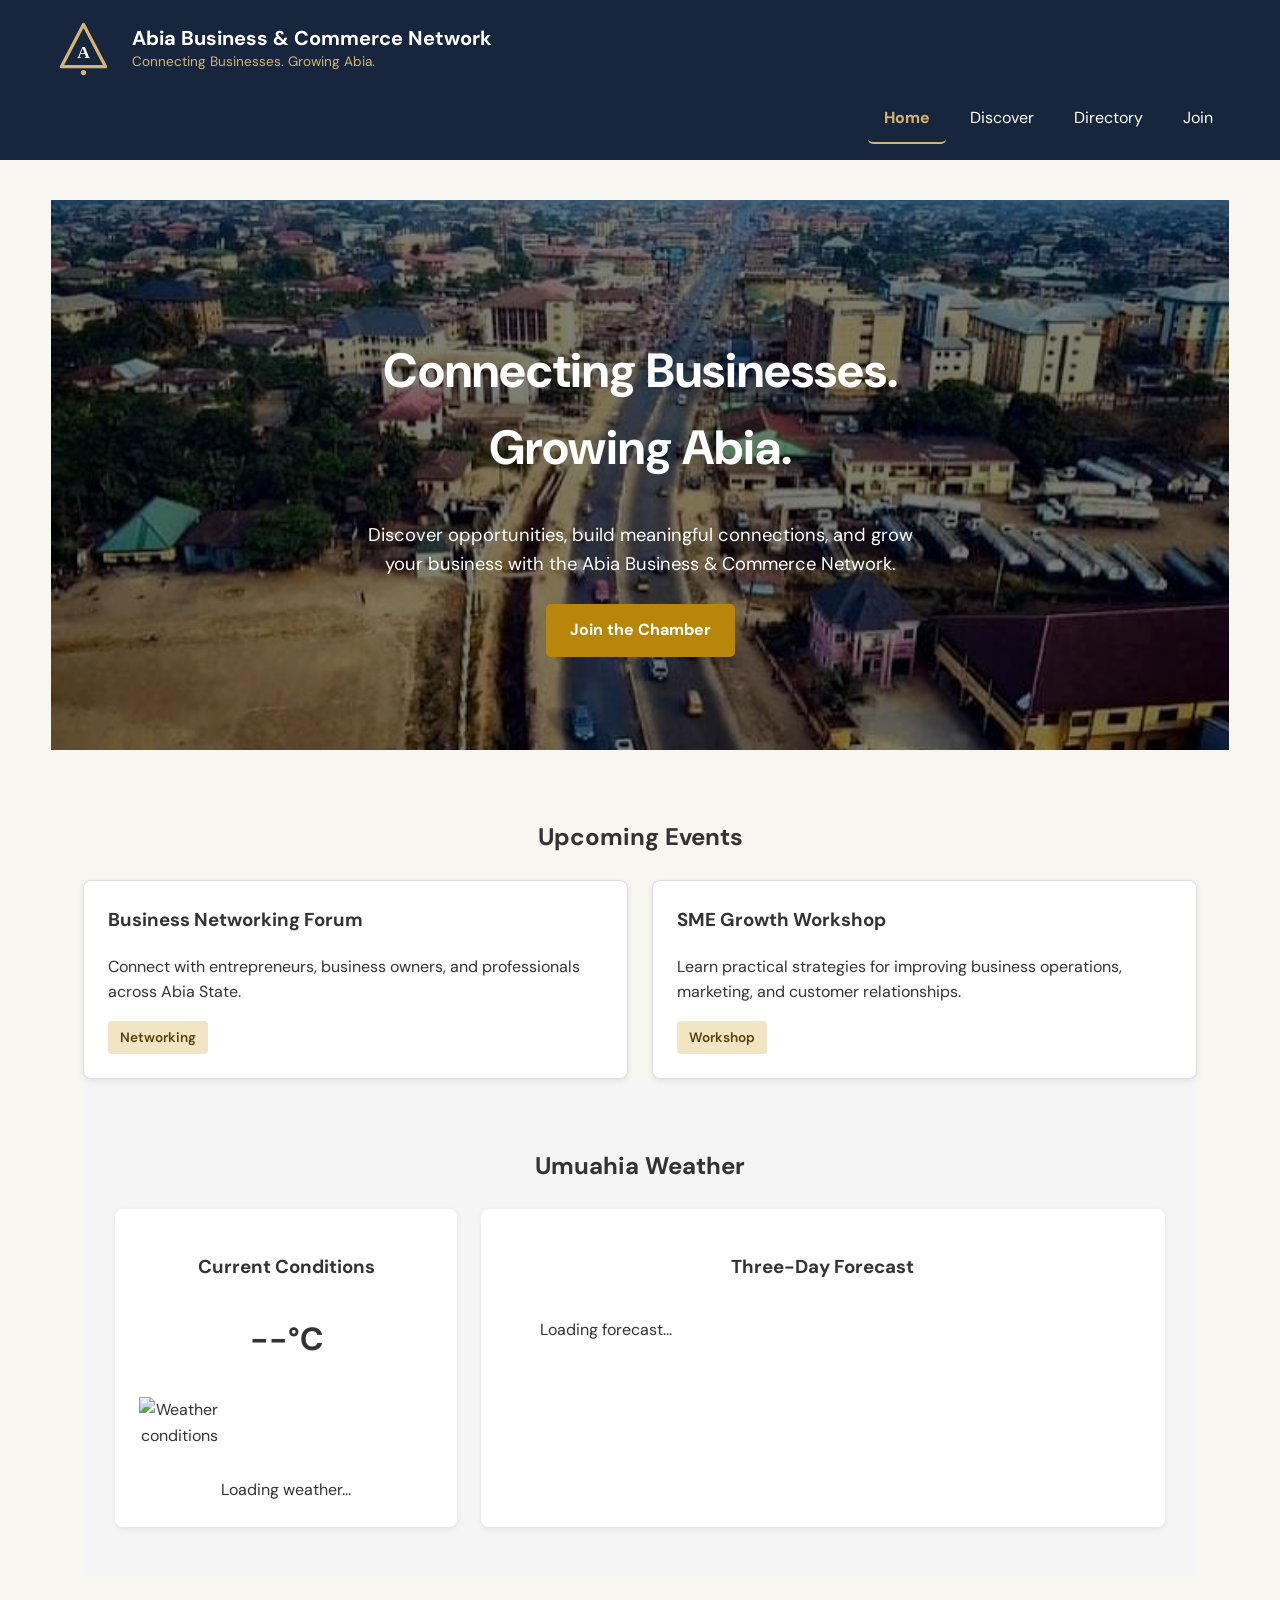
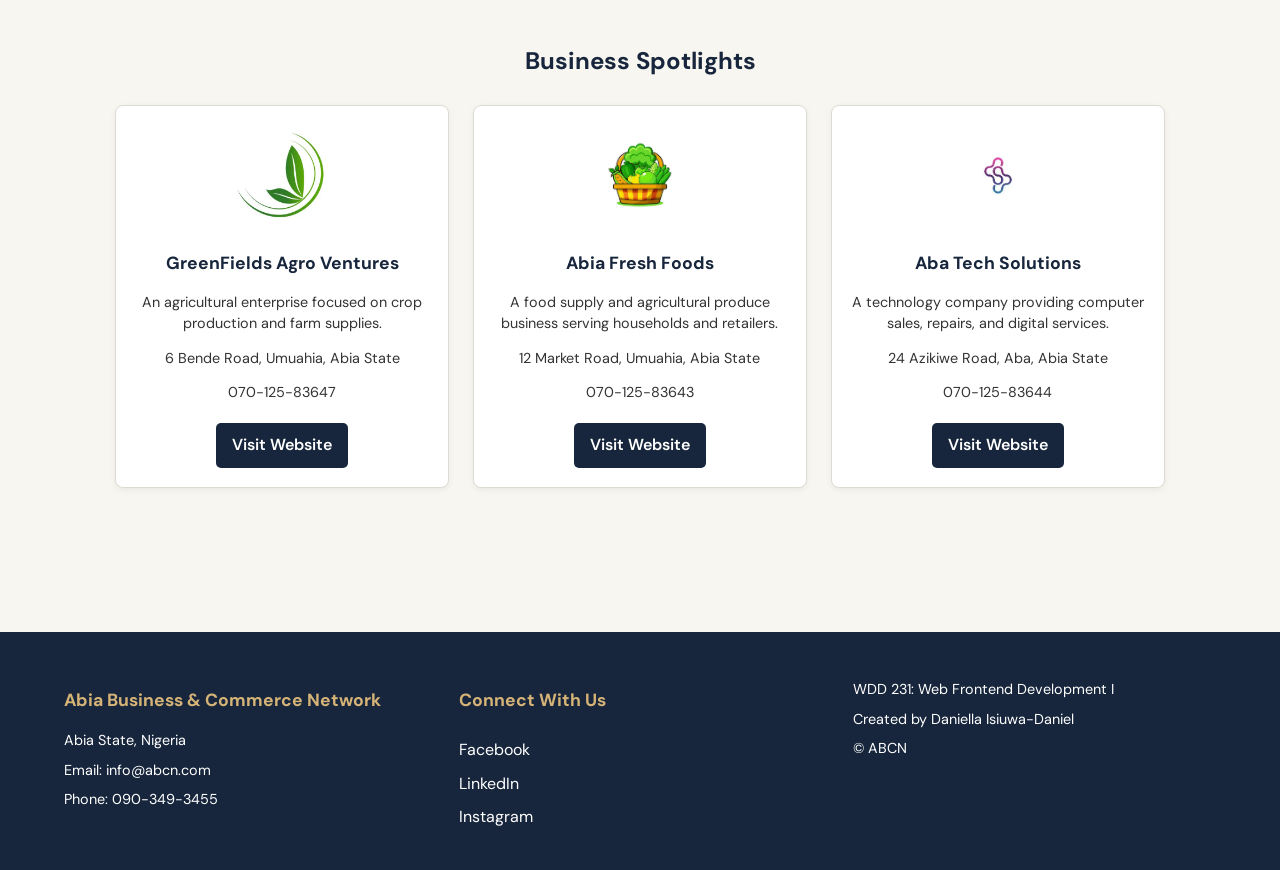
==== chamber/index.html @ b2ac149f "Chamber Homepage" ====
<!DOCTYPE html>
<html lang="en">
<head>
    <meta charset="UTF-8">
    <meta name="viewport" content="width=device-width, initial-scale=1.0">

    <meta name="description" content="Welcome to Abia Business & Commerce Network (ABCN), connecting businesses and supporting economic growth across Abia State, Nigeria.">
    <meta name="author" content="Daniella Isiuwa-Daniel">

    <title>Home | Abia Business & Commerce Network</title>

    <link rel="icon" href="images/favicon.svg" type="image/svg+xml">

    <!-- Open Graph Metadata -->
    <meta property="og:title" content="Home | Abia Business & Commerce Network">
    <meta property="og:description" content="Connecting businesses and supporting economic growth across Abia State, Nigeria.">
    <meta property="og:type" content="website">
    <meta property="og:image" content="https://elladaniels886-jpg.github.io/wdd231/chamber/images/favicon.svg">
    <meta property="og:url" content="https://elladaniels886-jpg.github.io/wdd231/chamber/index.html">

    <!-- Google Fonts -->
    <link rel="preconnect" href="https://fonts.googleapis.com">
    <link rel="preconnect" href="https://fonts.gstatic.com" crossorigin>
    <link href="https://fonts.googleapis.com/css2?family=DM+Sans:wght@400;500;600;700&display=swap" rel="stylesheet">

    <!-- CSS -->
    <link rel="stylesheet" href="styles/normalize.css">
    <link rel="stylesheet" href="styles/small.css">
    <link rel="stylesheet" href="styles/large.css">

    <script src="scripts/navigation.js" defer></script>
    <script src="scripts/weather.js" defer></script>
    <script src="scripts/spotlights.js" defer></script>
</head>
<body>

    <header>
        <div class="header-content">
            <a href="index.html" class="logo-link">
                <img src="images/favicon.svg" alt="ABCN logo" width="60" height="60">
            </a>

            <div class="site-name">
                <span class="site-title">Abia Business & Commerce Network</span>
                <span class="site-tagline">Connecting Businesses. Growing Abia.</span>
            </div>

            <button id="menu-button" aria-label="Open navigation menu" aria-expanded="false">
                ☰
            </button>
        </div>

        <nav>
            <ul id="primary-navigation">
                <li><a href="index.html" class="active" aria-current="page">Home</a></li>
                <li><a href="discover.html">Discover</a></li>
                <li><a href="directory.html">Directory</a></li>
                <li><a href="join.html">Join</a></li>
            </ul>
        </nav>
    </header>

    
<main>
    <section class="hero">
        <img
            class="hero-image"
            src="images/abcn-hero.jpg"
            alt="Business district in Umuahia, Abia State"
        >

        <div class="hero-content">
            <h1>Connecting Businesses. Growing Abia.</h1>

            <p>
                Discover opportunities, build meaningful connections,
                and grow your business with the Abia Business & Commerce Network.
            </p>

            <a href="join.html" class="hero-cta">
                Join the Chamber
            </a>
        </div>
    </section>

<section class="events-section">
    <h2>Upcoming Events</h2>

    <div class="events-container">

        <article class="event-card">
            <h3>Business Networking Forum</h3>

            <p>
                Connect with entrepreneurs, business owners,
                and professionals across Abia State.
            </p>

            <span class="event-category">Networking</span>
        </article>

        <article class="event-card">
            <h3>SME Growth Workshop</h3>

            <p>
                Learn practical strategies for improving
                business operations, marketing, and customer relationships.
            </p>

            <span class="event-category">Workshop</span>
        </article>
    </div>
    <section>

    <section class="weather-section">
    <h2>Umuahia Weather</h2>

    <div class="weather-container">

        <div class="current-weather">
            <h3>Current Conditions</h3>

            <p id="current-temp">--°C</p>

            <figure>
                <img id="weather-icon" src="#" alt="Weather conditions">
                <figcaption id="weather-description">
                    Loading weather...
                </figcaption>
            </figure>
        </div>

        <div class="weather-forecast">
            <h3>Three-Day Forecast</h3>

            <div id="forecast-container">
                <p>Loading forecast...</p>
            </div>
        </div>

    </div>
</section>

<section class="spotlights-section">
    <h2>Business Spotlights</h2>

    <div id="spotlights-container">
        <p>Loading business spotlights...</p>
    </div>
</section>

</main>

    <footer>
        <div class="footer-contact">
            <h2>Abia Business & Commerce Network</h2>
            <p>Abia State, Nigeria</p>
            <p>Email: info@abcn.com</p>
            <p>Phone: 090-349-3455</p>
        </div>

        <div class="footer-social">
            <h2>Connect With Us</h2>
            <a href="https://www.facebook.com/" target="_blank" rel="noopener noreferrer">Facebook</a>
            <a href="https://www.linkedin.com/" target="_blank" rel="noopener noreferrer">LinkedIn</a>
            <a href="https://www.instagram.com/" target="_blank" rel="noopener noreferrer">Instagram</a>
        </div>

        <div class="footer-development">
            <p>WDD 231: Web Frontend Development I</p>
            <p>Created by Daniella Isiuwa-Daniel</p>
            <p>&copy; <span id="current-year"></span> ABCN</p>
            <p id="last-modified"></p>
        </div>
    </footer>

</body>
</html>
---- chamber/styles/small.css ----
:root {
    --navy: #17263c;
    --navy-light: #263b57;
    --gold: #d6b477;
    --cream: #f8f6f1;
    --white: #ffffff;
    --text: #333333;
    --muted: #686868;
    --border: #dedbd3;
}


body {
    font-family: "DM Sans", sans-serif;
    background-color: var(--cream);
    color: var(--text);
    line-height: 1.6;
    overflow-wrap: break-word;
}

a {
    text-decoration: none;
}

button {
    border: none;
}

header {
    background-color: var(--navy);
    color: var(--white);
    padding: 1rem;
}

.header-content {
    display: flex;
    align-items: center;
    gap: 0.8rem;
    max-width: 1200px;
    margin: 0 auto;
}

.logo-link img {
    width: 55px;
    height: 55px;
}

.site-name {
    display: flex;
    flex-direction: column;
    flex: 1;
}

.site-title {
    font-size: 1rem;
    font-weight: 700;
    line-height: 1.3;
}

.site-tagline {
    font-size: 0.75rem;
    color: var(--gold);
}


#menu-button {
    background-color: transparent;
    color: var(--white);
    font-size: 1.8rem;
    padding: 0.3rem 0.5rem;
}

nav {
    max-width: 1200px;
    margin: 0 auto;
}

#primary-navigation {
    display: none;
    flex-direction: column;
    margin-top: 1rem;
}

#primary-navigation.open {
    display: flex;
}

#primary-navigation a {
    display: block;
    padding: 0.8rem;
    text-align: center;
    color: var(--white);
    border-top: 1px solid var(--navy-light);
}

#primary-navigation a:hover,
#primary-navigation a:focus-visible {
    background-color: var(--navy-light);
    color: var(--gold);
}

#primary-navigation a.active {
    color: var(--gold);
    font-weight: 700;
    border-bottom: 2px solid var(--gold);
}

main {
    width: 92%;
    max-width: 1200px;
    margin: 2rem auto;
    min-height: 400px;
}

h1 {
    color: var(--navy);
    text-align: center;
    margin-bottom: 1.5rem;
    font-size: 1.8rem;
}


.view-options {
    display: flex;
    justify-content: center;
    gap: 0.8rem;
    margin-bottom: 1.5rem;
}

.view-options button {
    background-color: var(--navy);
    color: var(--white);
    padding: 0.7rem 1.2rem;
    border-radius: 5px;
}

.view-options button:hover,
.view-options button:focus-visible {
    background-color: var(--navy-light);
}

.view-options button.active-view {
    background-color: var(--gold);
    color: var(--navy);
    font-weight: 700;
}


.members-grid {
    display: grid;
    grid-template-columns: 1fr;
    gap: 1.2rem;
}


.member-card {
    background-color: var(--white);
    border: 1px solid var(--border);
    border-radius: 8px;
    padding: 1.2rem;
    text-align: center;
    box-shadow: 0 2px 6px rgba(0, 0, 0, 0.06);
}

.member-card h2 {
    color: var(--navy);
    font-size: 1.2rem;
    margin: 0.8rem 0;
}

.member-image {
    width: 100px;
    height: 100px;
    object-fit: cover;
    object-position: center;
    border-radius: 8px;
    margin: 0 auto;
}

.member-card p {
    margin: 0.5rem 0;
}

.member-card a {
    color: var(--navy);
    font-weight: 700;
    text-decoration: underline;
    overflow-wrap: anywhere;
}

.member-card a:hover {
    color: #805b20;
}

.membership {
    display: inline-block;
    background-color: var(--navy);
    color: var(--white);
    padding: 0.3rem 0.8rem;
    border-radius: 20px;
    font-size: 0.85rem;
    margin-top: 0.5rem;
}


.members-list {
    display: flex;
    flex-direction: column;
    gap: 0;
}

.members-list .member-card {
    display: block;
    text-align: left;
    border-radius: 0;
    box-shadow: none;
    padding: 1rem;
}

.members-list .member-image {
    display: none;
}

.members-list .member-card:nth-child(even) {
    background-color: #eae7df;
}

.members-list .member-card h2 {
    margin-top: 0;
}

.members-list .membership {
    margin-top: 0.3rem;
}


footer {
    background-color: var(--navy);
    color: var(--white);
    padding: 2rem 1rem;
    text-align: center;
}

footer h2 {
    color: var(--gold);
    font-size: 1.1rem;
}

footer p {
    margin: 0.4rem 0;
    font-size: 0.9rem;
}

.footer-social {
    display: flex;
    flex-direction: column;
    align-items: center;
    gap: 0.5rem;
}

.footer-social a:hover,
.footer-social a:focus-visible {
    color: var(--gold);
    text-decoration: underline;
}

.footer-development {
    margin-top: 1.5rem;
    padding-top: 1rem;
    border-top: 1px solid var(--navy-light);
}


a:focus-visible,
button:focus-visible {
    outline: 3px solid var(--gold);
    outline-offset: 3px;
}




.hero {
    position: relative;
    width: 100%;
    min-height: 400px;
    overflow: hidden;
}

.hero-image {
    display: block;
    width: 100%;
    height: 400px;
    object-fit: cover;
}

.hero-content {
    position: absolute;
    inset: 0;
    display: flex;
    flex-direction: column;
    justify-content: center;
    align-items: center;
    padding: 2rem 1.5rem;
    text-align: center;
    color: white;
    background: rgba(0, 0, 0, 0.5);
}

.hero-content h1 {
    max-width: 700px;
    margin-bottom: 1rem;
    font-size: 2rem;
    color: white;
}

.hero-content p {
    max-width: 550px;
    line-height: 1.6;
    margin-bottom: 1.5rem;
}

.hero-cta {
    display: inline-block;
    padding: 0.85rem 1.5rem;
    background-color: #b8860b;
    color: white;
    text-decoration: none;
    font-weight: 700;
    border-radius: 5px;
}

.hero-cta:hover,
.hero-cta:focus-visible {
    background-color: #8b6508;
}





/* HOME PAGE - CURRENT EVENTS */

.events-section {
    padding: 2.5rem 1rem;
}

.events-section h2 {
    text-align: center;
    margin-bottom: 1.5rem;
}

.events-container {
    display: grid;
    grid-template-columns: 1fr;
    gap: 1.5rem;
}

.event-card {
    padding: 1.5rem;
    border: 1px solid #ddd;
    border-radius: 8px;
    background-color: white;
    box-shadow: 0 2px 6px rgba(0, 0, 0, 0.08);
}

.event-card h3 {
    margin-top: 0;
}

.event-card p {
    line-height: 1.6;
}

.event-category {
    display: inline-block;
    padding: 0.35rem 0.75rem;
    border-radius: 4px;
    background-color: #f1e5c4;
    color: #59400a;
    font-size: 0.85rem;
    font-weight: 600;
}


.weather-section {
    padding: 2.5rem 1rem;
    background-color: #f5f5f5;
}

.weather-section h2 {
    text-align: center;
    margin-bottom: 1.5rem;
}

.weather-container {
    display: grid;
    grid-template-columns: 1fr;
    gap: 1.5rem;
}

.current-weather,
.weather-forecast {
    background-color: white;
    padding: 1.5rem;
    border-radius: 8px;
    text-align: center;
    box-shadow: 0 2px 6px rgba(0, 0, 0, 0.08);
}

.current-weather figure {
    margin: 0;
}

.current-weather img {
    width: 80px;
    height: 80px;
}

#current-temp {
    font-size: 2rem;
    font-weight: 700;
}

#forecast-container {
    display: grid;
    gap: 1rem;
}

.forecast-day {
    padding: 1rem;
    background-color: #f5f5f5;
    border-radius: 6px;
}




/* HOME PAGE - BUSINESS SPOTLIGHTS */

.spotlights-section {
    padding: 2.5rem 1rem;
}

.spotlights-section h2 {
    text-align: center;
    color: var(--navy);
    margin-bottom: 1.5rem;
}

#spotlights-container {
    display: grid;
    grid-template-columns: 1fr;
    gap: 1.5rem;
}

.spotlight-card {
    display: flex;
    flex-direction: column;
    align-items: center;
    text-align: center;
    padding: 1.5rem;
    background-color: var(--white);
    border: 1px solid var(--border);
    border-radius: 8px;
    box-shadow: 0 2px 6px rgba(0, 0, 0, 0.06);
}

.spotlight-card img {
    width: 100px;
    height: 100px;
    object-fit: contain;
    margin-bottom: 1rem;
}

.spotlight-card h3 {
    color: var(--navy);
    font-size: 1.1rem;
    margin: 0.5rem 0;
}

.spotlight-card p {
    font-size: 0.9rem;
    line-height: 1.5;
    margin: 0.4rem 0;
    overflow-wrap: anywhere;
}

.spotlight-card a {
    display: inline-block;
    margin-top: 0.8rem;
    padding: 0.6rem 1rem;
    background-color: var(--navy);
    color: var(--white);
    border-radius: 5px;
    font-weight: 600;
}

.spotlight-card a:hover,
.spotlight-card a:focus-visible {
    background-color: var(--navy-light);
    color: var(--gold);
}
---- chamber/styles/large.css ----
@media screen and (min-width: 768px) {

    header {
        padding: 1rem 4%;
    }

    .header-content {
        gap: 1rem;
    }

    .logo-link img {
        width: 65px;
        height: 65px;
    }

    .site-title {
        font-size: 1.25rem;
    }

    .site-tagline {
        font-size: 0.85rem;
    }

    #menu-button {
        display: none;
    }

    nav {
        margin-top: 0.8rem;
    }

    #primary-navigation {
        display: flex;
        flex-direction: row;
        justify-content: flex-end;
        gap: 0.5rem;
        margin-top: 0;
    }

    #primary-navigation a {
        border: none;
        padding: 0.7rem 1rem;
        border-radius: 5px;
    }

    #primary-navigation a.active {
        border-bottom: 2px solid var(--gold);
    }


    h1 {
        font-size: 2.2rem;
    }

   
    .members-grid {
        grid-template-columns: repeat(3, minmax(0, 1fr));
        gap: 1.5rem;
    }

    .member-card {
        display: flex;
        flex-direction: column;
        align-items: center;
        min-width: 0;
    }

    .member-card p {
        overflow-wrap: anywhere;
    }

  

    footer {
        display: grid;
        grid-template-columns: repeat(3, minmax(0, 1fr));
        gap: 2rem;
        text-align: left;
        padding: 2.5rem 5%;
    }

    .footer-social {
        align-items: flex-start;
    }

    .footer-development {
        margin-top: 0;
        padding-top: 0;
        border-top: none;
    }

  
    .members-list {
        display: flex;
        flex-direction: column;
    }

    .members-list .member-card {
        display: block;
    }
}

@media screen and (min-width: 1100px) {

    main {
        margin-top: 2.5rem;
        margin-bottom: 3rem;
    }

    .members-grid {
        gap: 1.8rem;
    }

    .member-card {
        padding: 1.5rem;
    }
}


@media screen and (min-width: 768px) {
    .hero,
    .hero-image {
        height: 550px;
    }

    .hero-content h1 {
        font-size: 3rem;
    }

    .hero-content p {
        font-size: 1.15rem;
    }
}


@media screen and (min-width: 768px) {
    .events-section {
        padding: 3rem 2rem;
    }

    .events-container {
        grid-template-columns: repeat(2, 1fr);
    }
}




@media screen and (min-width: 768px) {
    .weather-section {
        padding: 3rem 2rem;
    }

    .weather-container {
        grid-template-columns: 1fr 2fr;
    }

    #forecast-container {
        grid-template-columns: repeat(3, 1fr);
    }
}


@media screen and (min-width: 768px) {
    .spotlights-section {
        padding: 3rem 2rem;
    }

    #spotlights-container {
        grid-template-columns: repeat(3, minmax(0, 1fr));
        gap: 1.5rem;
    }

    .spotlight-card {
        padding: 1.2rem;
    }
}
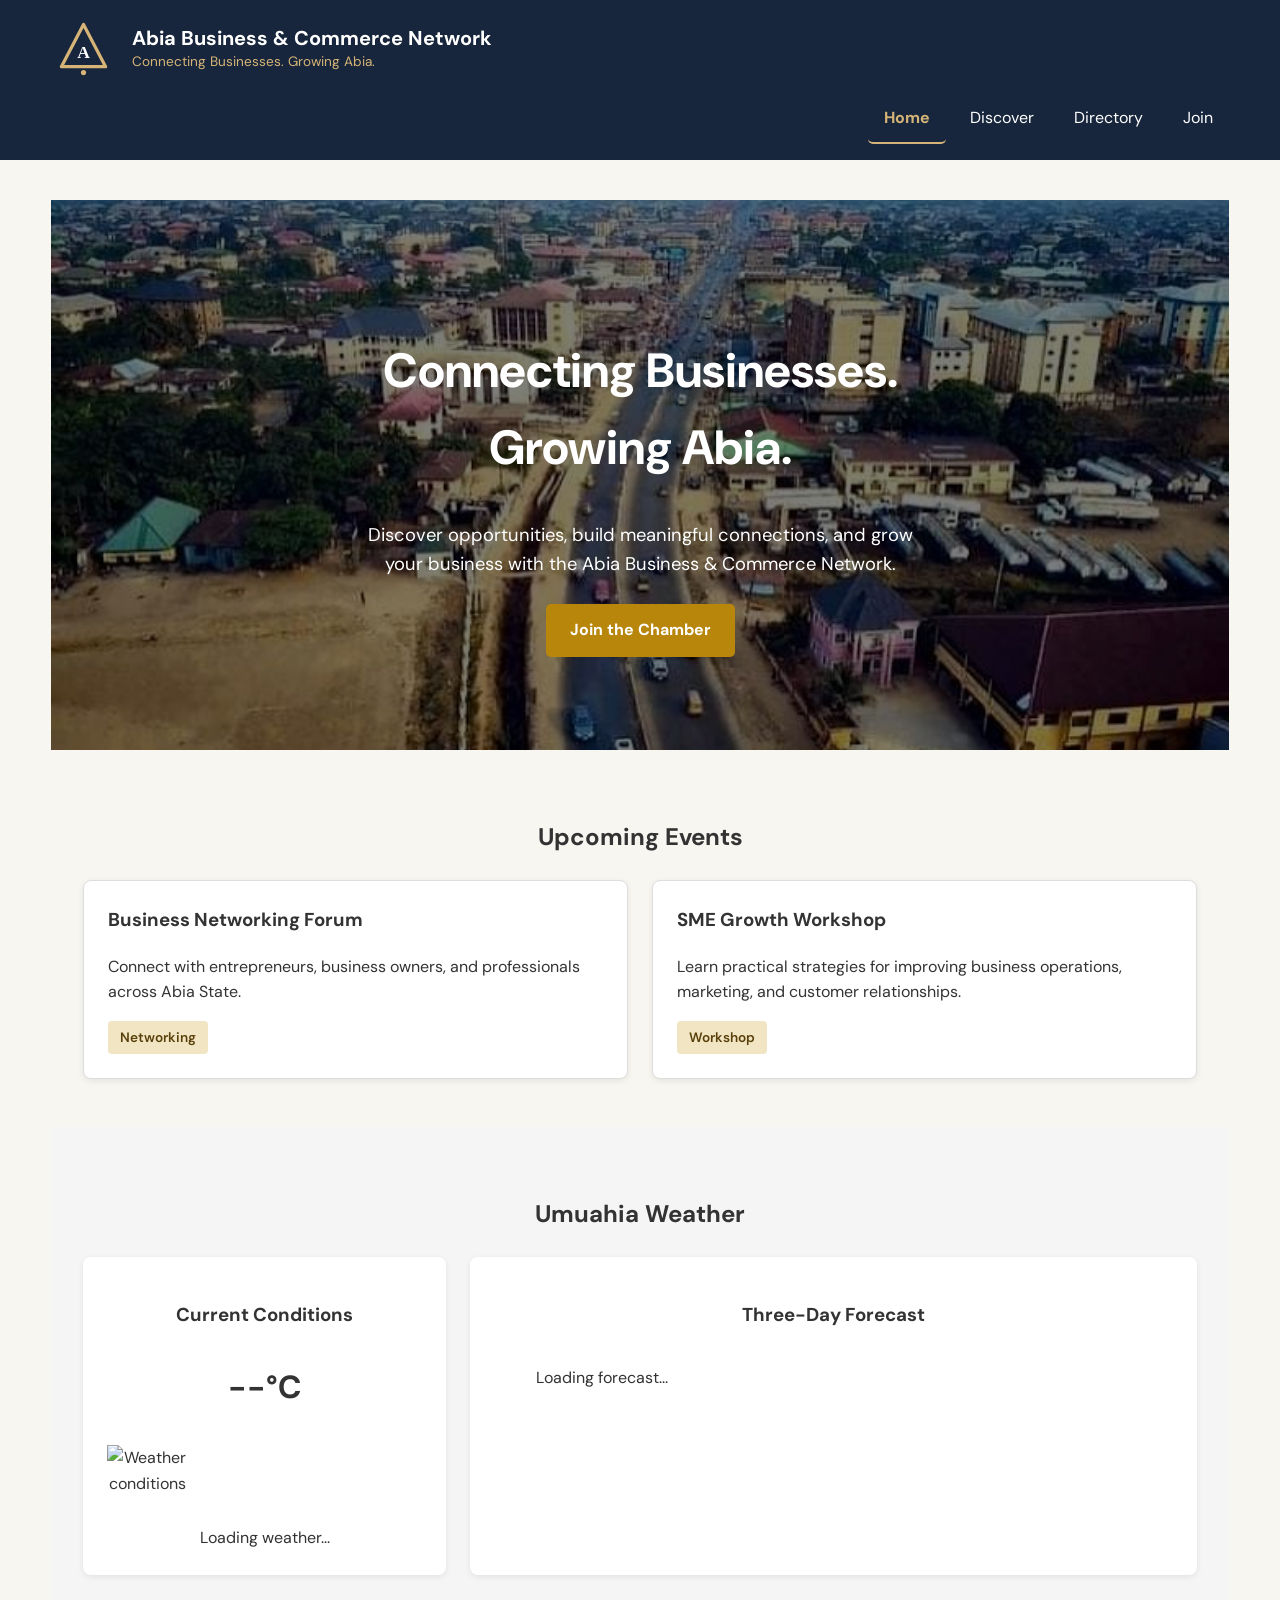
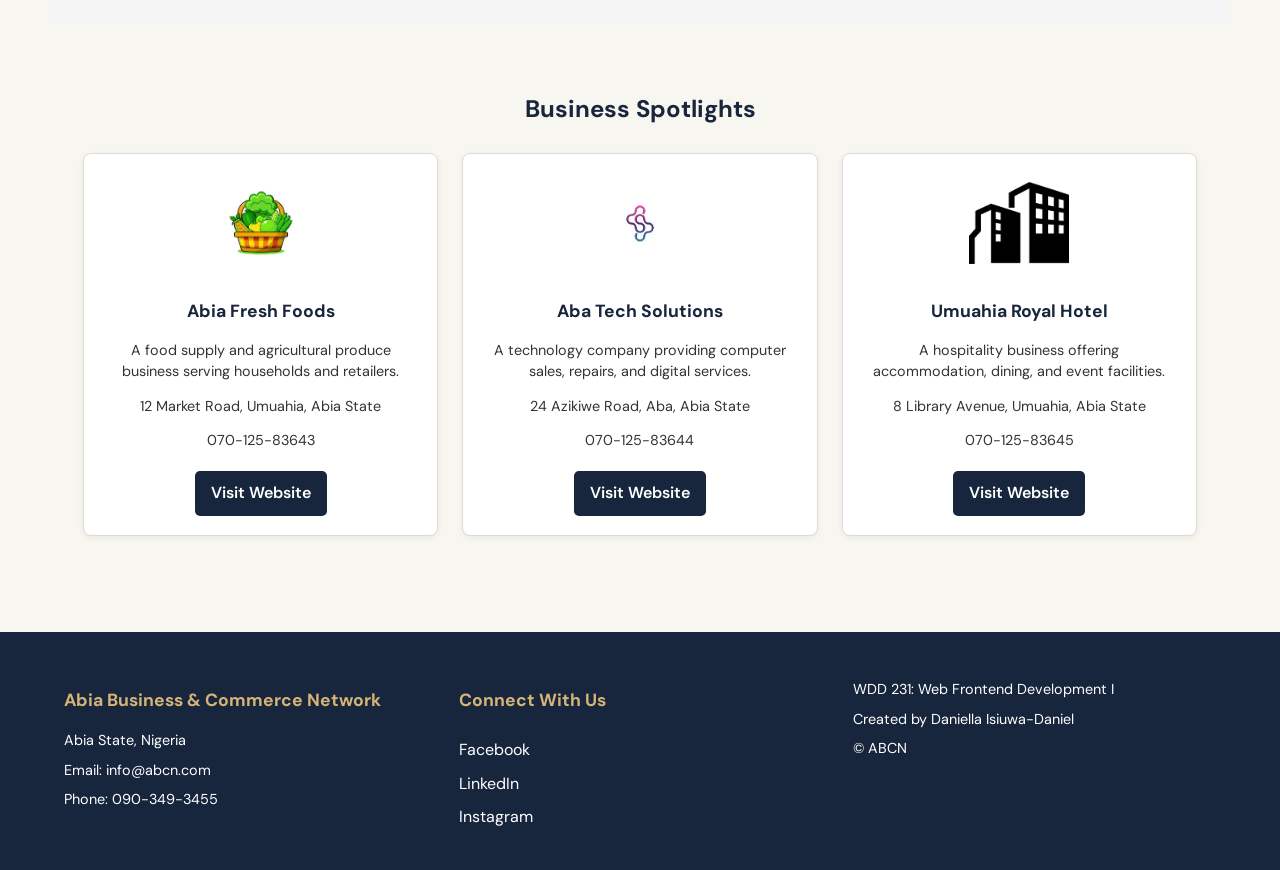
==== commit 7e02d10b: "Tag and image corrections" ====
--- a/chamber/index.html
+++ b/chamber/index.html
@@ -15,7 +15,7 @@
     <meta property="og:title" content="Home | Abia Business & Commerce Network">
     <meta property="og:description" content="Connecting businesses and supporting economic growth across Abia State, Nigeria.">
     <meta property="og:type" content="website">
-    <meta property="og:image" content="https://elladaniels886-jpg.github.io/wdd231/chamber/images/favicon.svg">
+    <meta property="og:image" content="https://elladaniels886-jpg.github.io/wdd231/chamber/images/abcn-hero.jpg">
     <meta property="og:url" content="https://elladaniels886-jpg.github.io/wdd231/chamber/index.html">
 
     <!-- Google Fonts -->
@@ -110,9 +110,9 @@
             <span class="event-category">Workshop</span>
         </article>
     </div>
-    <section>
+</section>
 
-    <section class="weather-section">
+<section class="weather-section">
     <h2>Umuahia Weather</h2>
 
     <div class="weather-container">
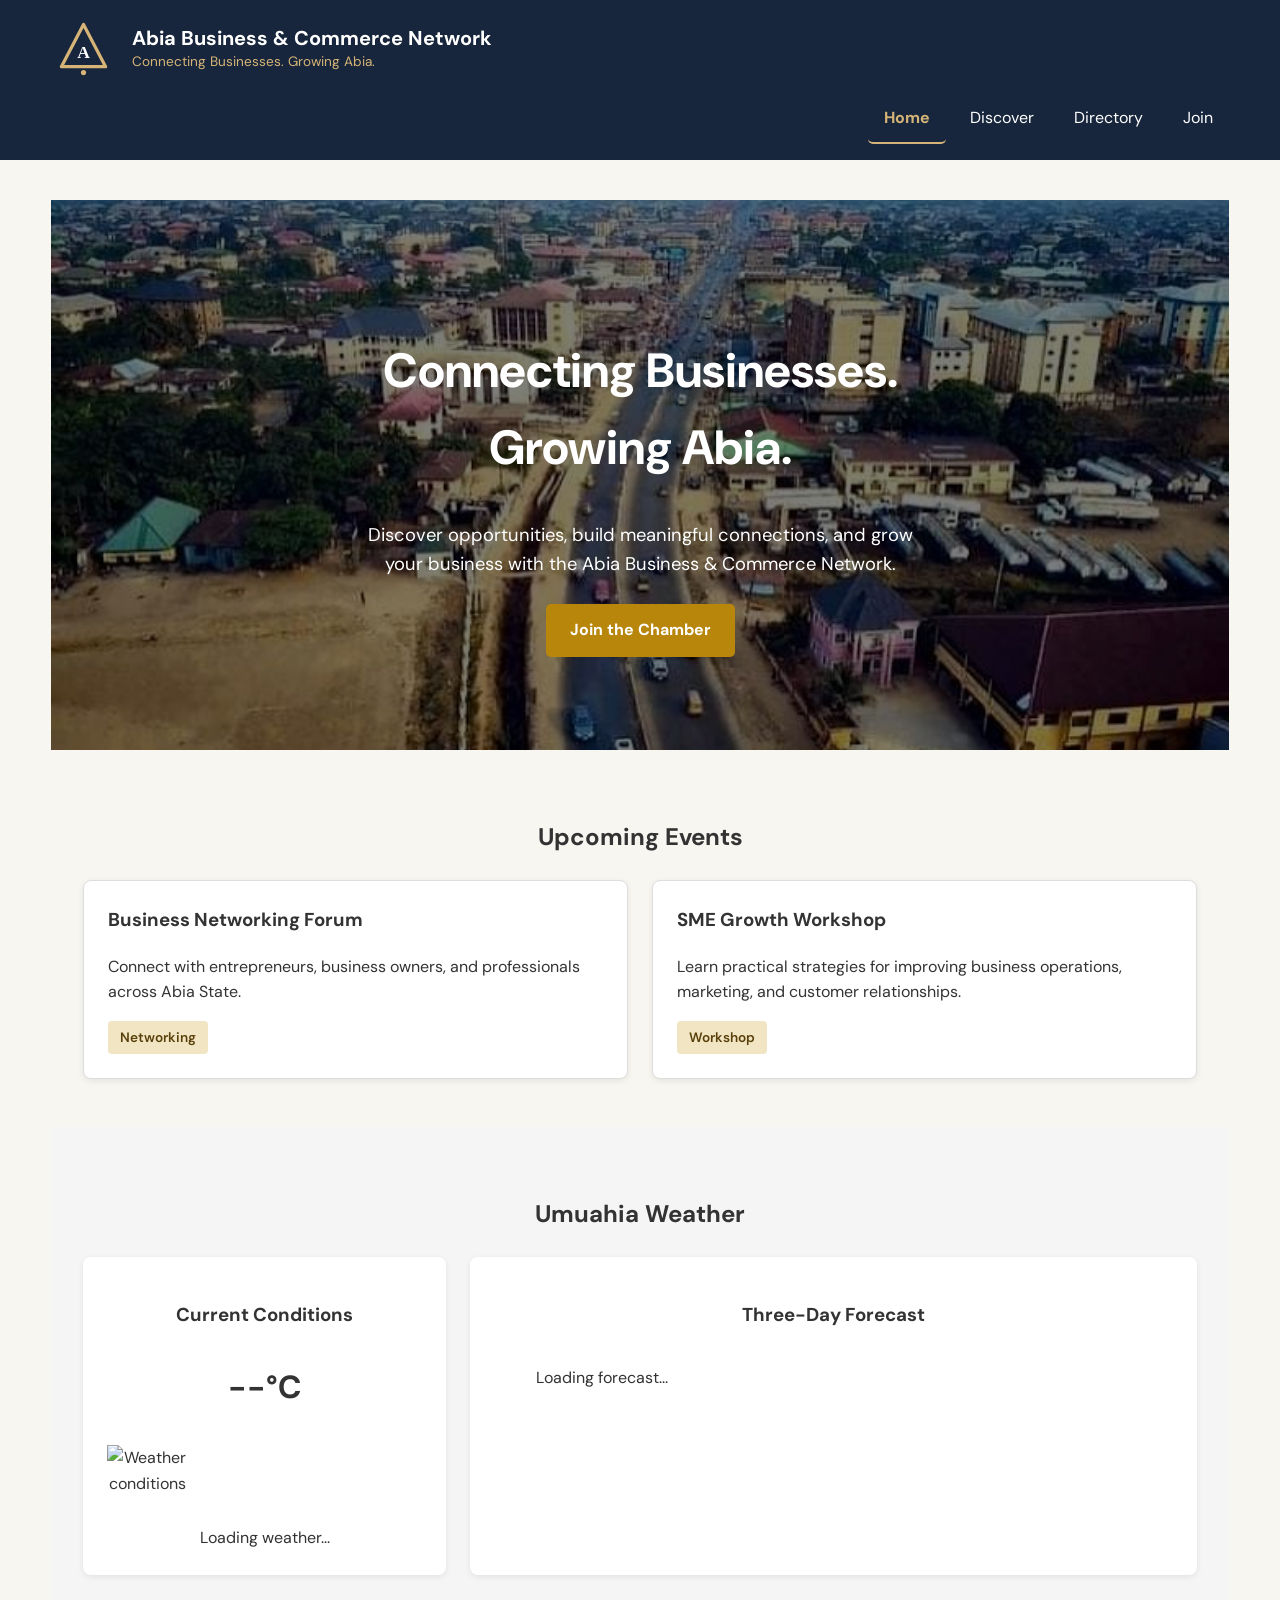
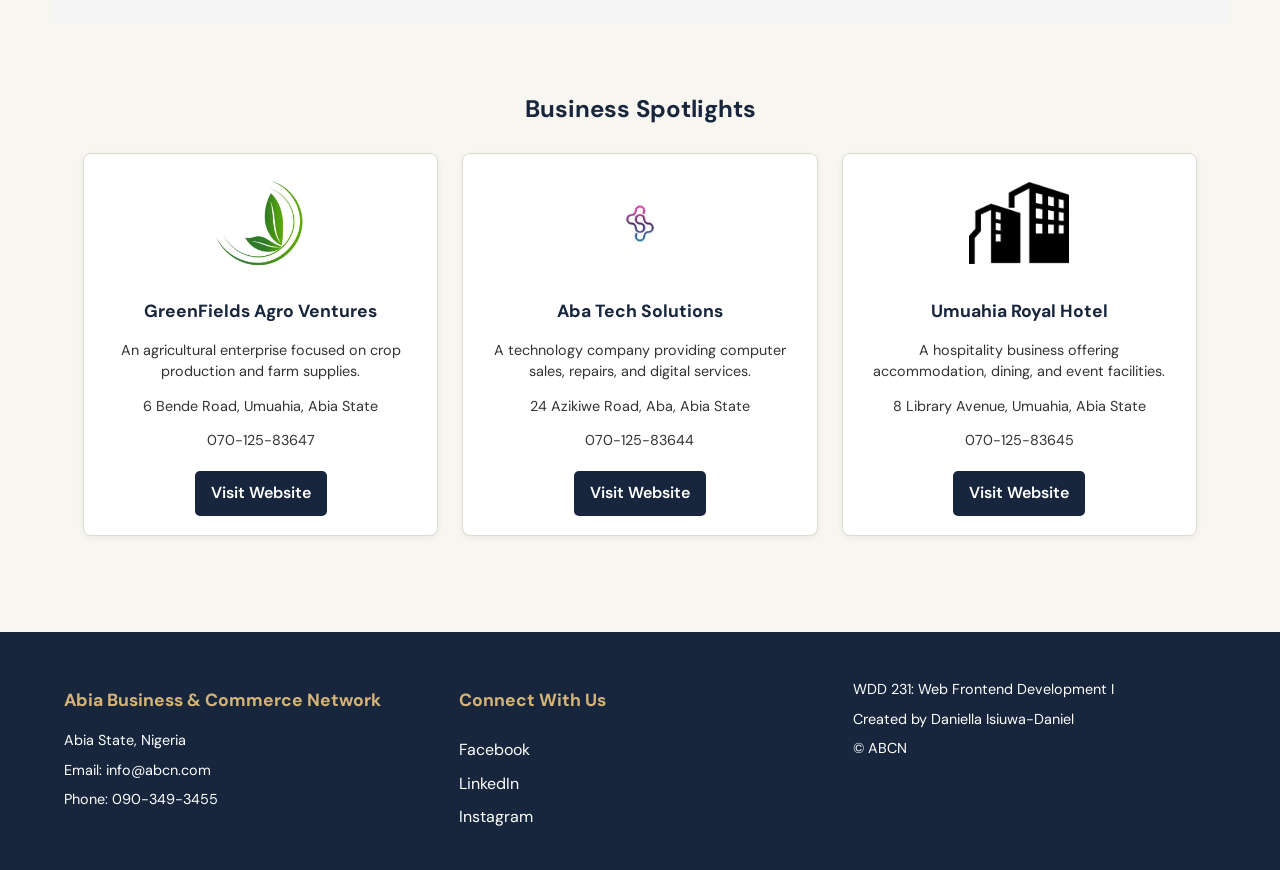
==== commit 167cb346: "changes to alt text" ====
--- a/chamber/index.html
+++ b/chamber/index.html
@@ -37,7 +37,7 @@
     <header>
         <div class="header-content">
             <a href="index.html" class="logo-link">
-                <img src="images/favicon.svg" alt="ABCN logo" width="60" height="60">
+                <img src="images/favicon.svg" alt="ABCN" width="60" height="60">
             </a>
 
             <div class="site-name">
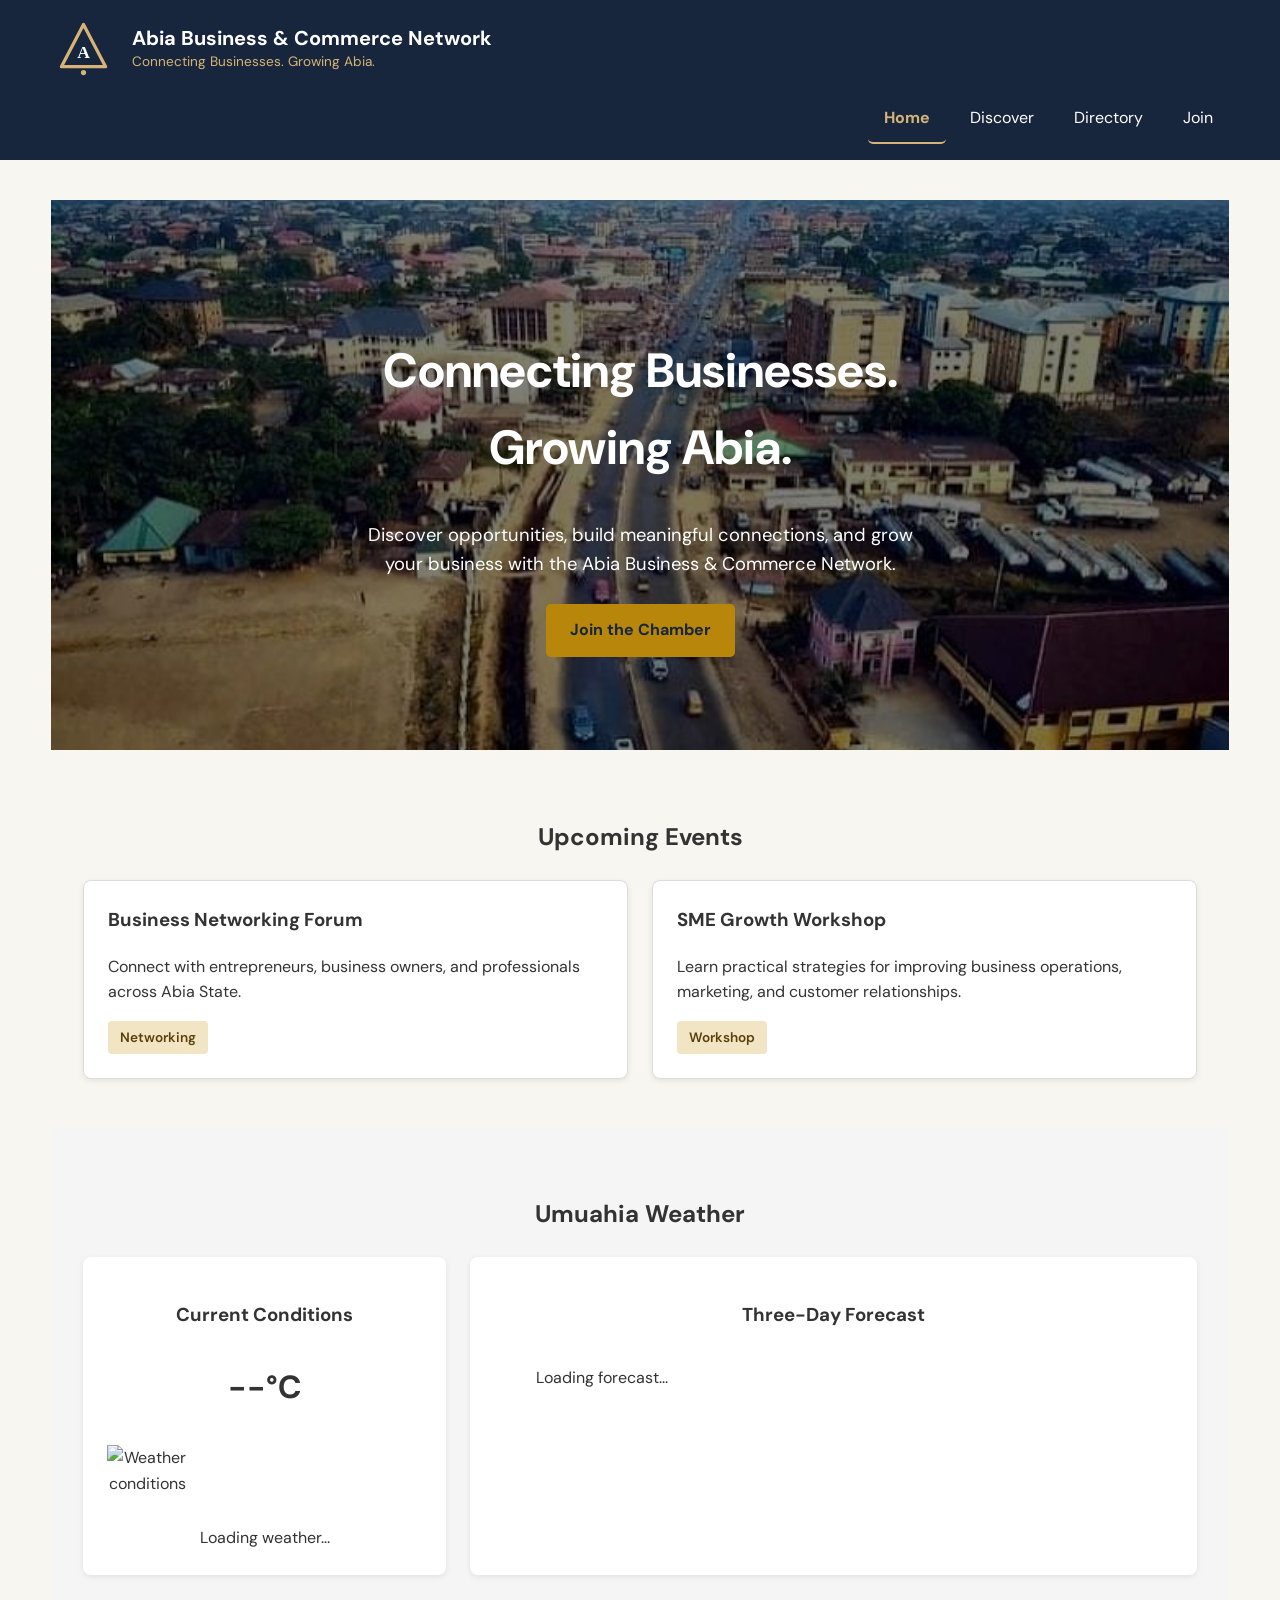
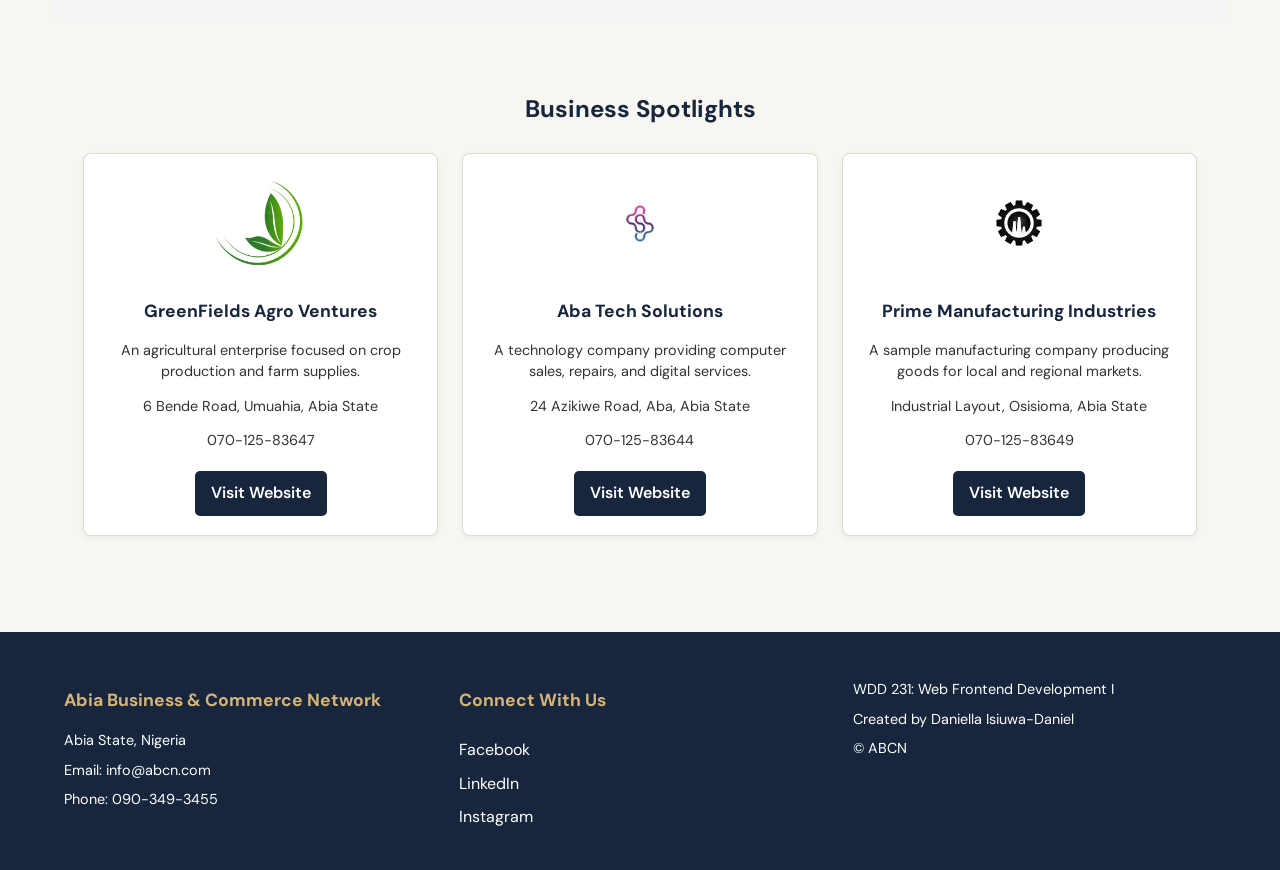
==== commit 8f565c2b: "Join section of chamber project" ====
--- a/chamber/index.html
+++ b/chamber/index.html
@@ -11,19 +11,18 @@
 
     <link rel="icon" href="images/favicon.svg" type="image/svg+xml">
 
-    <!-- Open Graph Metadata -->
     <meta property="og:title" content="Home | Abia Business & Commerce Network">
     <meta property="og:description" content="Connecting businesses and supporting economic growth across Abia State, Nigeria.">
     <meta property="og:type" content="website">
     <meta property="og:image" content="https://elladaniels886-jpg.github.io/wdd231/chamber/images/abcn-hero.jpg">
     <meta property="og:url" content="https://elladaniels886-jpg.github.io/wdd231/chamber/index.html">
 
-    <!-- Google Fonts -->
+  
     <link rel="preconnect" href="https://fonts.googleapis.com">
     <link rel="preconnect" href="https://fonts.gstatic.com" crossorigin>
     <link href="https://fonts.googleapis.com/css2?family=DM+Sans:wght@400;500;600;700&display=swap" rel="stylesheet">
 
-    <!-- CSS -->
+  
     <link rel="stylesheet" href="styles/normalize.css">
     <link rel="stylesheet" href="styles/small.css">
     <link rel="stylesheet" href="styles/large.css">
--- a/chamber/styles/small.css
+++ b/chamber/styles/small.css
@@ -324,7 +324,7 @@
     display: inline-block;
     padding: 0.85rem 1.5rem;
     background-color: #b8860b;
-    color: white;
+    color: #17263c;
     text-decoration: none;
     font-weight: 700;
     border-radius: 5px;
@@ -500,4 +500,325 @@
 .spotlight-card a:focus-visible {
     background-color: var(--navy-light);
     color: var(--gold);
+}
+
+
+.join-intro {
+    max-width: 700px;
+    margin: 0 auto 2rem;
+    text-align: center;
+    color: var(--muted);
+}
+
+.join-layout {
+    display: grid;
+    grid-template-columns: 1fr;
+    gap: 2rem;
+}
+
+.membership-form-section,
+.membership-levels {
+    min-width: 0;
+}
+
+.membership-form-section h2,
+.membership-levels h2 {
+    color: var(--navy);
+    margin-bottom: 1.2rem;
+}
+
+#membership-form {
+    display: flex;
+    flex-direction: column;
+    gap: 1rem;
+    padding: 1.5rem;
+    background-color: var(--white);
+    border: 1px solid var(--border);
+    border-radius: 8px;
+    box-shadow: 0 2px 6px rgba(0, 0, 0, 0.06);
+}
+
+#membership-form label {
+    display: flex;
+    flex-direction: column;
+    gap: 0.4rem;
+    font-weight: 600;
+    color: var(--navy);
+}
+
+#membership-form input:not([type="hidden"]),
+#membership-form select,
+#membership-form textarea {
+    width: 100%;
+    box-sizing: border-box;
+    padding: 0.8rem;
+    border: 1px solid var(--border);
+    border-radius: 5px;
+    background-color: var(--white);
+    color: var(--text);
+    font: inherit;
+    font-weight: 400;
+}
+
+#membership-form input:focus,
+#membership-form select:focus,
+#membership-form textarea:focus {
+    outline: 3px solid var(--gold);
+    outline-offset: 2px;
+    border-color: var(--navy);
+}
+
+#membership-form textarea {
+    resize: vertical;
+}
+
+#membership-form input[type="submit"] {
+    margin-top: 0.5rem;
+    padding: 0.9rem 1.2rem;
+    border: none;
+    border-radius: 5px;
+    background-color: var(--navy);
+    color: var(--white);
+    font: inherit;
+    font-weight: 700;
+    cursor: pointer;
+    transition: background-color 0.2s ease;
+}
+
+#membership-form input[type="submit"]:hover,
+#membership-form input[type="submit"]:focus-visible {
+    background-color: var(--navy-light);
+    color: var(--gold);
+}
+
+
+/* Membership Level Cards */
+
+.membership-levels {
+    display: grid;
+    grid-template-columns: 1fr;
+    gap: 1rem;
+    align-content: start;
+}
+
+.membership-levels h2 {
+    margin-bottom: 0;
+}
+
+.membership-card {
+    padding: 1.3rem;
+    text-align: center;
+    background-color: var(--white);
+    border: 1px solid var(--border);
+    border-top: 4px solid var(--gold);
+    border-radius: 8px;
+    box-shadow: 0 2px 6px rgba(0, 0, 0, 0.06);
+
+    opacity: 0;
+    animation: membership-card-entrance 0.7s ease forwards;
+}
+
+.membership-card h3 {
+    margin: 0 0 0.5rem;
+    color: var(--navy);
+}
+
+.membership-card p {
+    margin: 0 0 1rem;
+    color: var(--muted);
+    font-size: 0.9rem;
+}
+
+.membership-card a {
+    display: inline-block;
+    padding: 0.6rem 1rem;
+    background-color: var(--navy);
+    color: var(--white);
+    border-radius: 5px;
+    font-weight: 600;
+    text-decoration: none;
+}
+
+.membership-card a:hover,
+.membership-card a:focus-visible {
+    background-color: var(--navy-light);
+    color: var(--gold);
+}
+
+/* Different animation delays */
+
+.np-card {
+    animation-delay: 0.1s;
+}
+
+.bronze-card {
+    animation-delay: 0.3s;
+}
+
+.silver-card {
+    animation-delay: 0.5s;
+}
+
+.gold-card {
+    animation-delay: 0.7s;
+}
+
+@keyframes membership-card-entrance {
+    from {
+        opacity: 0;
+        transform: translateY(20px);
+    }
+
+    to {
+        opacity: 1;
+        transform: translateY(0);
+    }
+}
+
+
+/* Membership Dialog Modals */
+
+dialog {
+    width: 90%;
+    max-width: 450px;
+    padding: 0;
+    border: 1px solid var(--border);
+    border-radius: 10px;
+    background-color: var(--cream);
+    color: var(--text);
+    box-shadow: 0 10px 30px rgba(0, 0, 0, 0.25);
+}
+
+dialog::backdrop {
+    background-color: rgba(23, 38, 60, 0.7);
+}
+
+.modal-content {
+    padding: 1.5rem;
+}
+
+.modal-content h2 {
+    margin-top: 0;
+    color: var(--navy);
+}
+
+.modal-content li {
+    margin-bottom: 0.6rem;
+}
+
+.close-modal {
+    display: block;
+    margin: 1.5rem 0 0 auto;
+    padding: 0.7rem 1.2rem;
+    border-radius: 5px;
+    background-color: var(--navy);
+    color: var(--white);
+    font: inherit;
+    font-weight: 600;
+    cursor: pointer;
+}
+
+.close-modal:hover,
+.close-modal:focus-visible {
+    background-color: var(--navy-light);
+    color: var(--gold);
+}
+
+
+/* Respect reduced-motion preferences */
+
+@media (prefers-reduced-motion: reduce) {
+    .membership-card {
+        animation: none;
+        opacity: 1;
+        transform: none;
+    }
+
+    #membership-form input[type="submit"] {
+        transition: none;
+    }
+}
+
+
+
+
+.thankyou-page {
+    padding: 3rem 1rem;
+    background-color: var(--cream, #f8f6f1);
+}
+
+.thankyou-card {
+    max-width: 700px;
+    margin: 0 auto;
+    padding: 2rem 1.5rem;
+    background-color: white;
+    border: 1px solid #dedbd3;
+    border-radius: 12px;
+    box-shadow: 0 4px 18px rgba(23, 38, 60, 0.08);
+}
+
+.thankyou-card h1 {
+    color: #17263c;
+    text-align: center;
+    margin-bottom: 1rem;
+}
+
+.thankyou-card > p {
+    text-align: center;
+    line-height: 1.7;
+    color: #555;
+}
+
+.thankyou-card h2 {
+    color: #17263c;
+    margin-top: 2rem;
+    padding-bottom: 0.75rem;
+    border-bottom: 2px solid #d6b477;
+}
+
+#application-details {
+    margin-top: 1rem;
+}
+
+#application-details p {
+    display: flex;
+    flex-direction: column;
+    gap: 0.25rem;
+    padding: 0.75rem 0;
+    margin: 0;
+    border-bottom: 1px solid #dedbd3;
+    overflow-wrap: anywhere;
+}
+
+#application-details strong {
+    color: #17263c;
+}
+
+/* Return to Home button */
+.thankyou-card .button {
+    display: inline-block;
+    margin-top: 2rem;
+    padding: 0.9rem 1.5rem;
+    background-color: #17263c;
+    color: white;
+    text-decoration: none;
+    font-weight: 600;
+    border: 2px solid #17263c;
+    border-radius: 6px;
+    text-align: center;
+    transition: background-color 0.2s ease,
+                color 0.2s ease,
+                transform 0.2s ease;
+}
+
+.thankyou-card .button:hover {
+    background-color: #d6b477;
+    color: #17263c;
+    border-color: #d6b477;
+    transform: translateY(-2px);
+}
+
+.thankyou-card .button:focus-visible {
+    outline: 3px solid #d6b477;
+    outline-offset: 4px;
 }
--- a/chamber/styles/large.css
+++ b/chamber/styles/large.css
@@ -174,4 +174,69 @@
     .spotlight-card {
         padding: 1.2rem;
     }
+}
+
+
+@media screen and (min-width: 768px) {
+
+    .join-layout {
+        grid-template-columns: minmax(0, 1.5fr) minmax(280px, 1fr);
+        gap: 2rem;
+        align-items: start;
+    }
+
+    #membership-form {
+        padding: 2rem;
+    }
+
+    .membership-levels {
+        gap: 1.2rem;
+    }
+
+    .membership-card {
+        padding: 1.5rem;
+    }
+
+    .membership-levels h2 {
+        margin-bottom: 0.3rem;
+    }
+}
+
+
+/* Larger Desktop */
+
+@media screen and (min-width: 1100px) {
+
+    .join-layout {
+        grid-template-columns: minmax(0, 1.6fr) minmax(320px, 1fr);
+        gap: 3rem;
+    }
+
+    #membership-form {
+        padding: 2.2rem;
+    }
+
+    .membership-card {
+        padding: 1.7rem;
+    }
+}
+
+
+
+
+@media (min-width: 768px) {
+    .thankyou-page {
+        padding: 4rem 2rem;
+    }
+
+    .thankyou-card {
+        padding: 3rem;
+    }
+
+    #application-details p {
+        display: grid;
+        grid-template-columns: 160px 1fr;
+        align-items: start;
+        gap: 1rem;
+    }
 }
